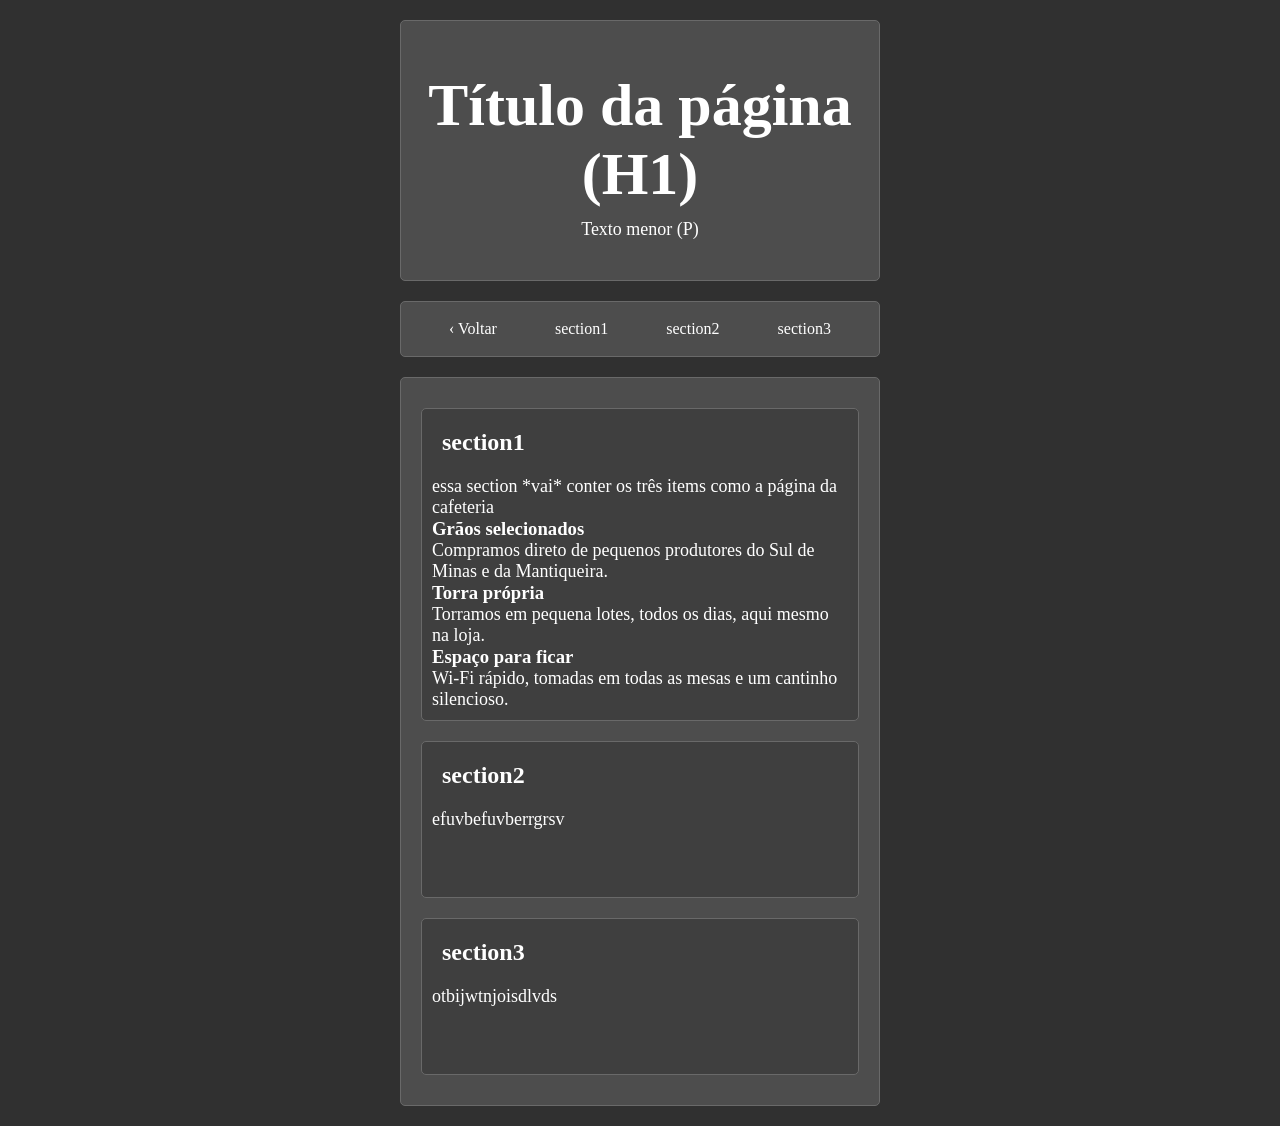
==== extra.html @ 7ea47e7e "11/11 - html extra" ====
<!DOCTYPE html>
<html lang="pt-BR">

<head>
    <meta charset="UTF-8">
    <meta name="viewport" content="width=device-width, initial-scale=1.0">
    <title>Sobre Mim - Extra</title>
    <link rel="stylesheet" href="style.css">
    <link rel="stylesheet" href="style-extra.css">
</head>

<body>
    <header>
        <h1 class="anim-h1">Título da página (H1)</h1>
        <p class="anim-p">Texto menor (P)</p>
    </header>

    <nav>
        <a href="index.html">&lsaquo; Voltar</a>
        <a href="#sec1">section1</a>
        <a href="#sec2">section2</a>
        <a href="#sec3">section3</a>
    </nav>

    <main>

        <section id="sec1">
            <h2>section1</h2>
            <p>essa section *vai* conter os três items como a página da cafeteria</p>

            <div class="diferenciais">
                <article class="diferencial icone-abc">
                    <h3>Grãos selecionados</h3>
                    <p>Compramos direto de pequenos produtores do Sul de Minas e da Mantiqueira.</p>
                </article>

                <article class="diferencial icone-xyz">
                    <h3>Torra própria</h3>
                    <p>Torramos em pequena lotes, todos os dias, aqui mesmo na loja.</p>
                </article>

                <article class="diferencial icone-qwe">
                    <h3>Espaço para ficar</h3>
                    <p>Wi-Fi rápido, tomadas em todas as mesas e um cantinho silencioso.</p>
                </article>
            </div>

        </section>

        <section id="sec2">
            <h2>section2</h2>
            <p>efuvbefuvberrgrsv</p>
        </section>

        <section id="sec3">
            <h2>section3</h2>
            <p>otbijwtnjoisdlvds</p>
        </section>

    </main>
</body>

</html>
---- style.css ----
/* CSS Reset */
* {
    margin: 0;
    padding: 0;
}

:root {
    --cor-branco: white;
    --cor-cinza-claro: #d1d1d1;
    --cor-fundo: #303030;
    --cor-fundo-caixa: #4d4d4d;
    --cor-fundo-caixa-hover: #3d3d3d;
    --cor-caixa-dentro-caixa: #3f3f3f;
    --cor-borda: #696969;

    --cor-fundo-atencao: #b89214;
    --cor-borda-atencao: #d87f03;

    /* Cores de links */
    --cor-link: dodgerblue;
    --cor-link-visitado: rgb(182, 77, 235);
    --cor-link-hover: red;
    --cor-link-ativo: yellow;
}





html {
    scroll-behavior: smooth;
}





body {
    background-color: var(--cor-fundo);
    font-family: Georgia, 'Times New Roman', Times, serif;
}





header, nav, main, footer {
    background-color: var(--cor-fundo-caixa);
    color: var(--cor-branco);
    margin: 20px 400px;
    padding: 10px;
    border: 1px solid var(--cor-borda);
    border-radius: 5px;
}





h1 {
    font-size: 60px;
    padding: 10px;
}

h2 {
    padding: 10px;
}

p {
    font-size: 18px;
}

section img {
    max-width: 100%;
    height: auto;
    display: block;
    border-radius: 50%;
    margin: 0 auto;
}

ul, section ol {
  margin-left: 24px;
  margin-bottom: 12px;
}





header {
    font-size: large;
    text-align: center;
    padding: 40px 0px;
}





nav {
    display: flex;
    justify-content: center;
    gap: 30px;
    
    position: sticky;
    top: 5px; /* Ajustado para alinhar com o padding de 20px do body ao grudar */
    z-index: 1000; /* Garante que o menu vai passar por CIMA de qualquer outro elemento ao rolar */
    /* Opcional: Se quiser que ele não fique colado nas bordas da tela enquanto rola */
    /* margin-top: -5px; */
}

nav a {
    text-decoration: none;
    border: 10px;
    border-radius: 5px;
    padding: 8px 14px;
}

nav a:link {
    color: var(--cor-branco);
}

nav a:visited {
    color: var(--cor-branco);
}

nav a:hover {
    color: var(--cor-branco);
    background-color: var(--cor-fundo-caixa-hover);
}

nav a:active {
    color: var(--cor-cinza-claro);
}





main {

}





main section {
    background-color: var(--cor-caixa-dentro-caixa);
    margin: 20px 10px;
    padding: 10px;
    border: 1px solid var(--cor-borda);
    border-radius: 5px;
    min-height: 15vh;
}





main section h2 {
    margin-bottom: 10px;
}





table {
    width: 100%;
    table-layout: fixed;
    border-collapse: collapse;
    text-align: center;
}

th, td {
    border: 1px solid var(--cor-borda);
    padding: 10px 14px;
    word-wrap: break-word;
}





/* Link normal */
a:link {
    color: var(--cor-link);
}

/* Link já visitado */
a:visited {
    color: var(--cor-link-visitado);
}

/* Mouse em cima do link */
a:hover {
    color: var(--cor-link-hover);
}

/* Ao clicar no link */
a:active {
    color: var(--cor-link-ativo);
}




/* Classes */
.atencao {
  background-color: var(--cor-fundo-atencao);
  border-left: 5px solid var(--cor-borda-atencao);
  /* padding-left: +5px; */
  padding: 15px 18px;
  border-radius: 5px;
  margin-top: 10px;
  margin-bottom: 10px;
}

/* .botaorodape{
    width: 15px;
    height: 15px;
    background-color: red;
    
    border-radius: 10px;
}
.botaorodape:active{
    background-color: darkred;
} */
---- style-extra.css ----
.anim-h1 {
    animation: animh1 0.9s ease-out both;
}
.anim-p {
    animation: animp 1.2s ease-out both;
    animation-delay: 0.6s;
}

@keyframes animh1 {
    from{
        opacity: 0;
        transform: translateX(-20px);
    }
    to{
        opacity: 1;
        transform: translateX(0);
    }
}
@keyframes animp {
    from{
        opacity: 0;
        transform: translateX(20px);
    }
    to{
        opacity: 1;
        transform: translateX(0);
    }
}
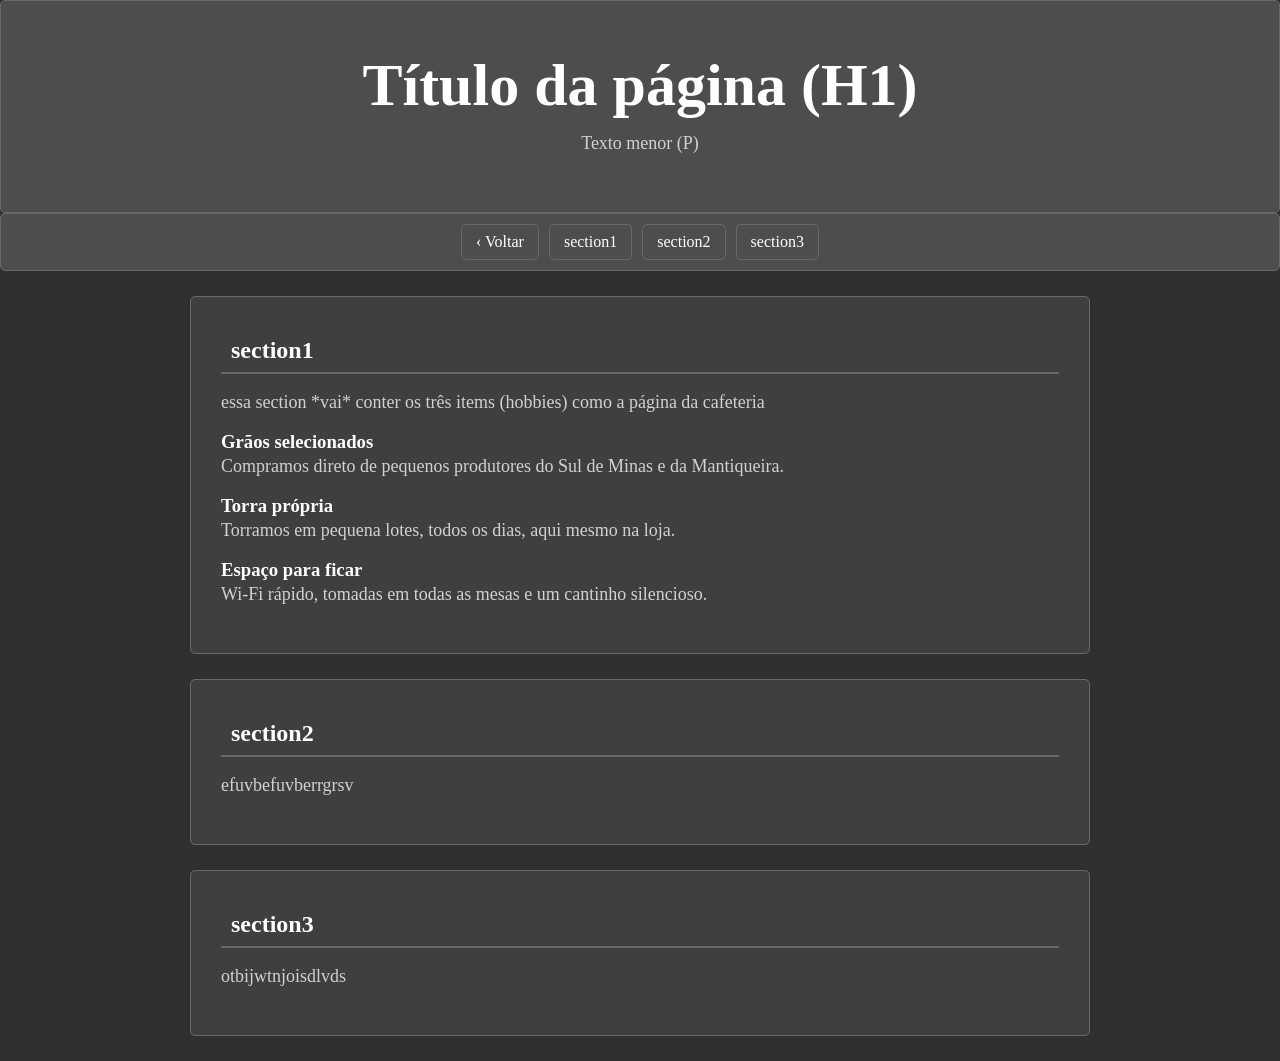
==== commit d9c396a3: "13/11 - Responsivo para celular" ====
--- a/extra.html
+++ b/extra.html
@@ -26,7 +26,7 @@
 
         <section id="sec1">
             <h2>section1</h2>
-            <p>essa section *vai* conter os três items como a página da cafeteria</p>
+            <p>essa section *vai* conter os três items (hobbies) como a página da cafeteria</p>
 
             <div class="diferenciais">
                 <article class="diferencial icone-abc">
--- a/style.css
+++ b/style.css
@@ -2,6 +2,7 @@
 * {
     margin: 0;
     padding: 0;
+    box-sizing: border-box;
 }
 
 :root {
@@ -10,8 +11,10 @@
     --cor-fundo: #303030;
     --cor-fundo-caixa: #4d4d4d;
     --cor-fundo-caixa-hover: #3d3d3d;
-    --cor-caixa-dentro-caixa: #3f3f3f;
+    --cor-fundo-secao: #3f3f3f;
     --cor-borda: #696969;
+    --cor-texto: #d1d1d1;
+    --cor-sombra: rgba(0, 0, 0, 0.2);
 
     --cor-fundo-atencao: #b89214;
     --cor-borda-atencao: #d87f03;
@@ -44,10 +47,10 @@
 
 
 
-header, nav, main, footer {
+header, nav, footer {
     background-color: var(--cor-fundo-caixa);
     color: var(--cor-branco);
-    margin: 20px 400px;
+    /* margin: 20px 400px; */
     padding: 10px;
     border: 1px solid var(--cor-borda);
     border-radius: 5px;
@@ -58,7 +61,7 @@
 
 
 h1 {
-    font-size: 60px;
+    font-size: clamp(32px, 6vw, 60px);
     padding: 10px;
 }
 
@@ -67,10 +70,13 @@
 }
 
 p {
+    color: var(--cor-texto);
     font-size: 18px;
-}
-
-section img {
+    line-height: 1.5;
+    margin-bottom: 15px;
+}
+
+.imagem-circular {
     max-width: 100%;
     height: auto;
     display: block;
@@ -99,8 +105,10 @@
 
 nav {
     display: flex;
+    align-items: center;
     justify-content: center;
-    gap: 30px;
+    flex-wrap: wrap;
+    gap: 10px;
     
     position: sticky;
     top: 5px; /* Ajustado para alinhar com o padding de 20px do body ao grudar */
@@ -110,10 +118,12 @@
 }
 
 nav a {
+    text-align: center;
     text-decoration: none;
-    border: 10px;
+    border: 1px solid var(--cor-borda);
     border-radius: 5px;
     padding: 8px 14px;
+    transition: background-color 0.2s ease;
 }
 
 nav a:link {
@@ -138,7 +148,14 @@
 
 
 main {
-
+    color: var(--cor-texto);
+    width: 100%;
+    max-width: 900px;
+    margin: 25px auto;
+
+    display: flex;
+    flex-direction: column;
+    gap: 25px;
 }
 
 
@@ -146,12 +163,13 @@
 
 
 main section {
-    background-color: var(--cor-caixa-dentro-caixa);
-    margin: 20px 10px;
-    padding: 10px;
+    background-color: var(--cor-fundo-secao);
+    /* margin: 20px 10px; */
+    /* margin-top: 30px; */
+    padding: 30px;
     border: 1px solid var(--cor-borda);
     border-radius: 5px;
-    min-height: 15vh;
+    /* min-height: 15vh; */
 }
 
 
@@ -159,7 +177,14 @@
 
 
 main section h2 {
-    margin-bottom: 10px;
+    color: var(--cor-branco);
+    border-bottom: 2px solid var(--cor-borda);
+    margin-bottom: 15px;
+    padding-bottom: 8px;
+}
+
+main section h3 {
+    color: var(--cor-branco);
 }
 
 
@@ -179,6 +204,11 @@
     word-wrap: break-word;
 }
 
+th {
+    color: var(--cor-branco);
+    background-color: var(--cor-fundo-caixa);
+}
+
 
 
 
@@ -210,6 +240,7 @@
 .atencao {
   background-color: var(--cor-fundo-atencao);
   border-left: 5px solid var(--cor-borda-atencao);
+  color: var(--cor-branco);
   /* padding-left: +5px; */
   padding: 15px 18px;
   border-radius: 5px;
@@ -226,4 +257,28 @@
 }
 .botaorodape:active{
     background-color: darkred;
-} */+} */
+
+
+
+
+
+/* Queries */
+
+@media (max-width: 600px) {
+  nav {
+    justify-content: flex-start; /* Começa os links pelo lado esquerdo. */
+    flex-wrap: nowrap; /* Impede que os links quebrem para outra linha. */
+
+    overflow-x: auto; /* Permite deslizar horizontalmente quando necessário. */
+    overflow-y: hidden; /* Impede rolagem vertical dentro do menu. */
+
+    white-space: nowrap; /* Impede que o texto dos links quebre em várias linhas. */
+
+    -webkit-overflow-scrolling: touch;
+  }
+
+  nav a {
+    flex-shrink: 0; /* 	Impede que os botões diminuam de tamanho para caber. */
+  }
+}
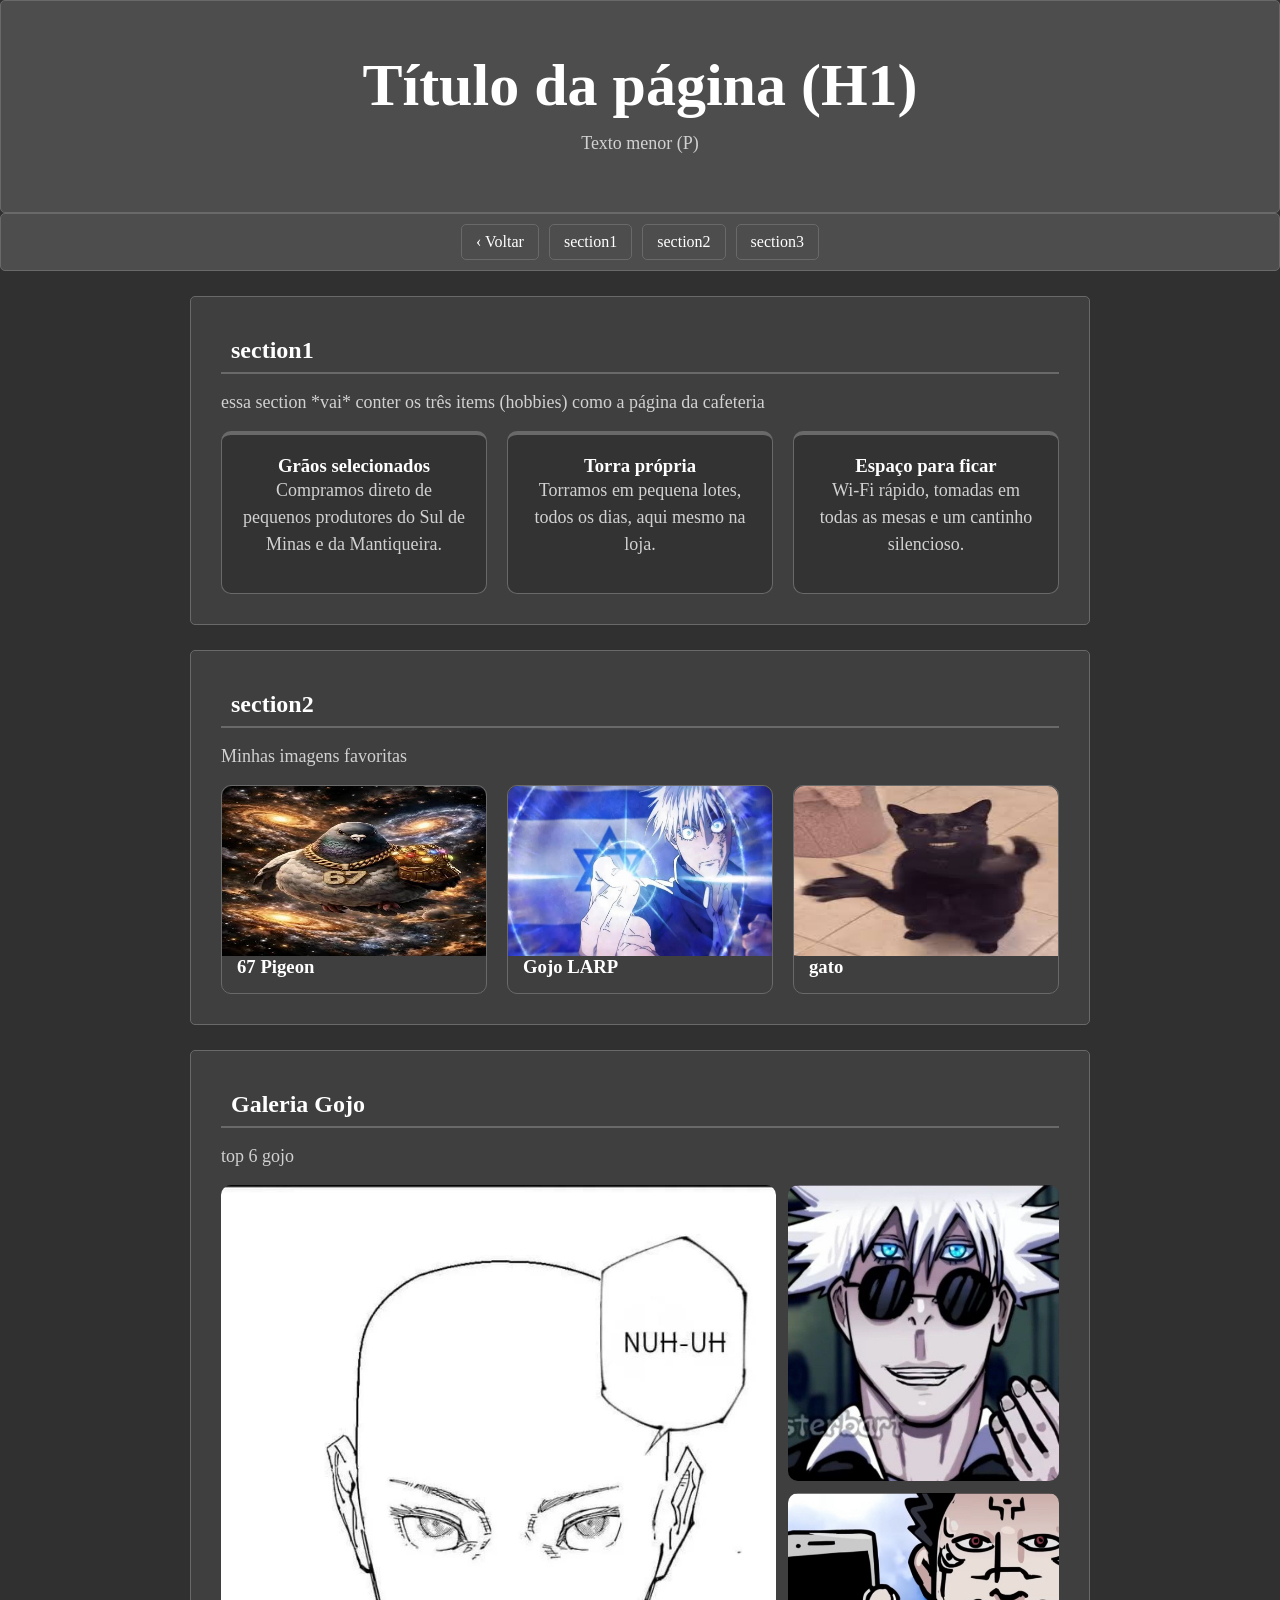
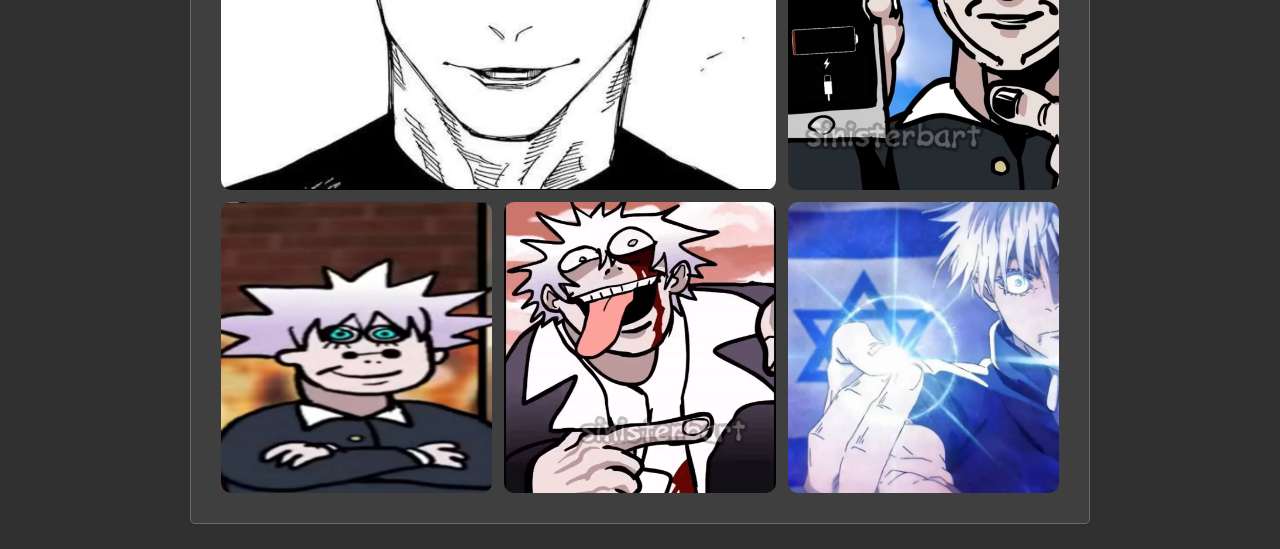
==== commit 3d0a8314: "18/11 - Atualização da section2 (imagens favoritas) e section3 (galeria)" ====
--- a/extra.html
+++ b/extra.html
@@ -49,12 +49,75 @@
 
         <section id="sec2">
             <h2>section2</h2>
-            <p>efuvbefuvberrgrsv</p>
+            <p>Minhas imagens favoritas</p>
+
+            <div class="imagens2">
+
+                <article class="imagem2">
+                    <span></span>
+                    <img src="images/67pigeon.jpg">
+                    <h3>67 Pigeon</h3>
+                    <p></p>
+                    <p></p>
+                </article>
+
+                <article class="imagem2">
+                    <span></span>
+                    <img src="images/gojo-larp.png">
+                    <h3>Gojo LARP</h3>
+                    <p></p>
+                    <p></p>
+                </article>
+
+                <article class="imagem2">
+                    <span></span>
+                    <img src="images/clapping-cat.jpg" alt="Gato preto batendo palmas">
+                    <h3>gato</h3>
+                    <p></p>
+                    <p></p>
+                </article>
+            </div>
         </section>
 
         <section id="sec3">
-            <h2>section3</h2>
-            <p>otbijwtnjoisdlvds</p>
+            <h2>Galeria Gojo</h2>
+            <p>top 6 gojo</p>
+            <div class="galeria">
+                <figure class="foto foto-destaque">
+                    <img src="images/nahidwin.jpg"
+                        alt="Gojo careca">
+                    <figcaption>Nah I'd Win</figcaption>
+                </figure>
+
+                <figure class="foto">
+                    <img src="images/strongest-dude.jpg"
+                        alt="Olhos bonitos do Gojo">
+                    <figcaption>I'm the strongest, dude</figcaption>
+                </figure>
+
+                <figure class="foto">
+                    <img src="images/were-cooked.jpg"
+                        alt="Sukuna com o celular descarregado">
+                    <figcaption>We're cooked</figcaption>
+                </figure>
+
+                <figure class="foto">
+                    <img src="images/Gekked_Gojo.webp"
+                        alt="Gojo">
+                    <figcaption>gojo</figcaption>
+                </figure>
+
+                <figure class="foto">
+                    <img src="images/sinisterbart-gojo.png"
+                        alt="Gojo caom a língua para fora">
+                    <figcaption>poly ai</figcaption>
+                </figure>
+
+                <figure class="foto">
+                    <img src="images/gojo-larp.png"
+                        alt="Gojo careca">
+                    <figcaption>Gojo Israel</figcaption>
+                </figure>
         </section>
 
     </main>
--- a/style-extra.css
+++ b/style-extra.css
@@ -1,3 +1,7 @@
+:root {
+    --cor-fundo-hobbies: #333333;
+}
+
 .anim-h1 {
     animation: animh1 0.9s ease-out both;
 }
@@ -25,4 +29,108 @@
         opacity: 1;
         transform: translateX(0);
     }
+}
+
+.diferenciais {
+    display: flex;
+    gap: 20px;
+}
+
+.diferencial {
+    flex: 1;
+    background-color: var(--cor-fundo-hobbies);
+    border: 1px solid var(--cor-borda);
+    border-top: 4px solid var(--cor-borda);
+    border-radius: 10px;
+    padding: 20px;
+    text-align: center;
+}
+
+.imagens2{
+    display: grid;
+    grid-template-columns: repeat(3, 1fr);
+    gap: 20px;
+}
+
+.imagem2{
+    border: 1px solid var(--cor-borda);
+    border-radius: 10px;
+    position: relative;
+}
+.imagem2 img{
+    display: block;
+    width: 100%;
+    height: 170px;
+    border-bottom: 12px;
+    /* object-fit: cover; */
+    border-top-left-radius: 10px;
+    border-top-right-radius: 10px;
+}
+
+.imagem2 h3, .imagem2 p{
+    padding-left: 15px;
+    padding-right: 15px;
+}
+
+.galeria {
+    display: grid;
+    grid-template-columns: repeat(3, 1fr);
+    gap: 12px;
+    grid-template-areas: 
+    "destaque destaque f2"
+    "destaque destaque f3"
+    "f4       f5       f6";
+}
+.foto:nth-child(1) {grid-area: destaque; }
+.foto:nth-child(2) {grid-area: f2; }
+.foto:nth-child(3) {grid-area: f3; }
+.foto:nth-child(4) {grid-area: f4; }
+.foto:nth-child(5) {grid-area: f5; }
+.foto:nth-child(6) {grid-area: f6; }
+
+.foto {
+    position: relative;
+    overflow: hidden;   /* Esconde a parte da imagem que cresce com o zoom */
+    border-radius: 10px;
+    cursor: zoom-in;    /* Altera o cursor para indicar a possibilidade de zoom */
+}
+.foto img{
+    width: 100%;    /* largura */
+    height: 100%;   /* altura */
+    object-fit: cover;  /* Preenche o espaço disponível mantendo a proporção */
+    display: block; /* Converte em bloco. Por padrão, img é inline */
+    transition: transform 0.5s; /* Efeito suave de meio segundo */
+}
+.foto:hover img{
+    transform: scale(1.1); /* Aumenta a imagem em 10% (1.1) do seu tamanho original */
+}
+.foto figcaption{
+    position: absolute;
+    left: 0;
+    right: 0;
+    bottom: 0;
+    padding: 10px 14px;
+    background: linear-gradient(transparent, rgba(59, 43, 34, 0.9));
+    color: var(--cor-branco);
+    font-weight: bold;
+    transform: translateY(100%);
+    transition: transform 0.3s;
+}
+.foto:hover figcaption{
+    transform: translateY(0);
+}
+
+@media (max-width: 600px){
+
+    h1 {
+        font-size: 24px;
+    }
+
+    header p {
+        font-size: 15px;
+    }
+
+    .diferenciais{
+        flex-direction: column;
+    }
 }
